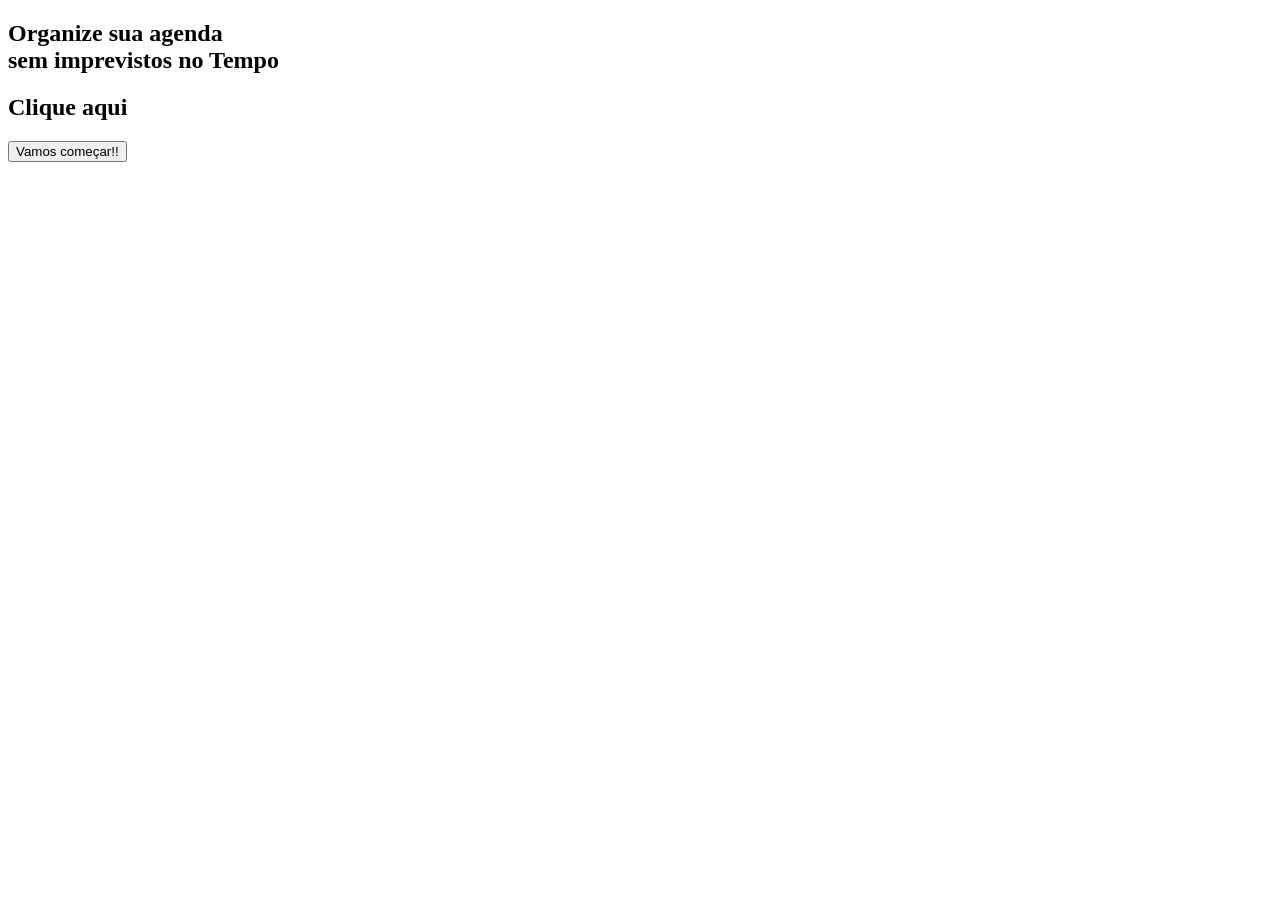
==== index.html @ d82221ee "Inicio da primeira pagina" ====
<!DOCTYPE html>
<html lang="en">
<head>
    <meta charset="UTF-8">
    <meta name="viewport" content="width=device-width, initial-scale=1.0">
    <title>Agenda Mais Previsão</title>
</head>
<body>
    <section class="container">
        <div class="hero">
            <h1 class="textoGrande">Organize sua agenda<br>sem imprevistos no Tempo</h1>
            <h2 class="textoPequeno">Clique aqui</h2>
            <button class="botaoInicio">
                Vamos começar!!
            </button>
        </div>
    </section>
    
</body>
</html>
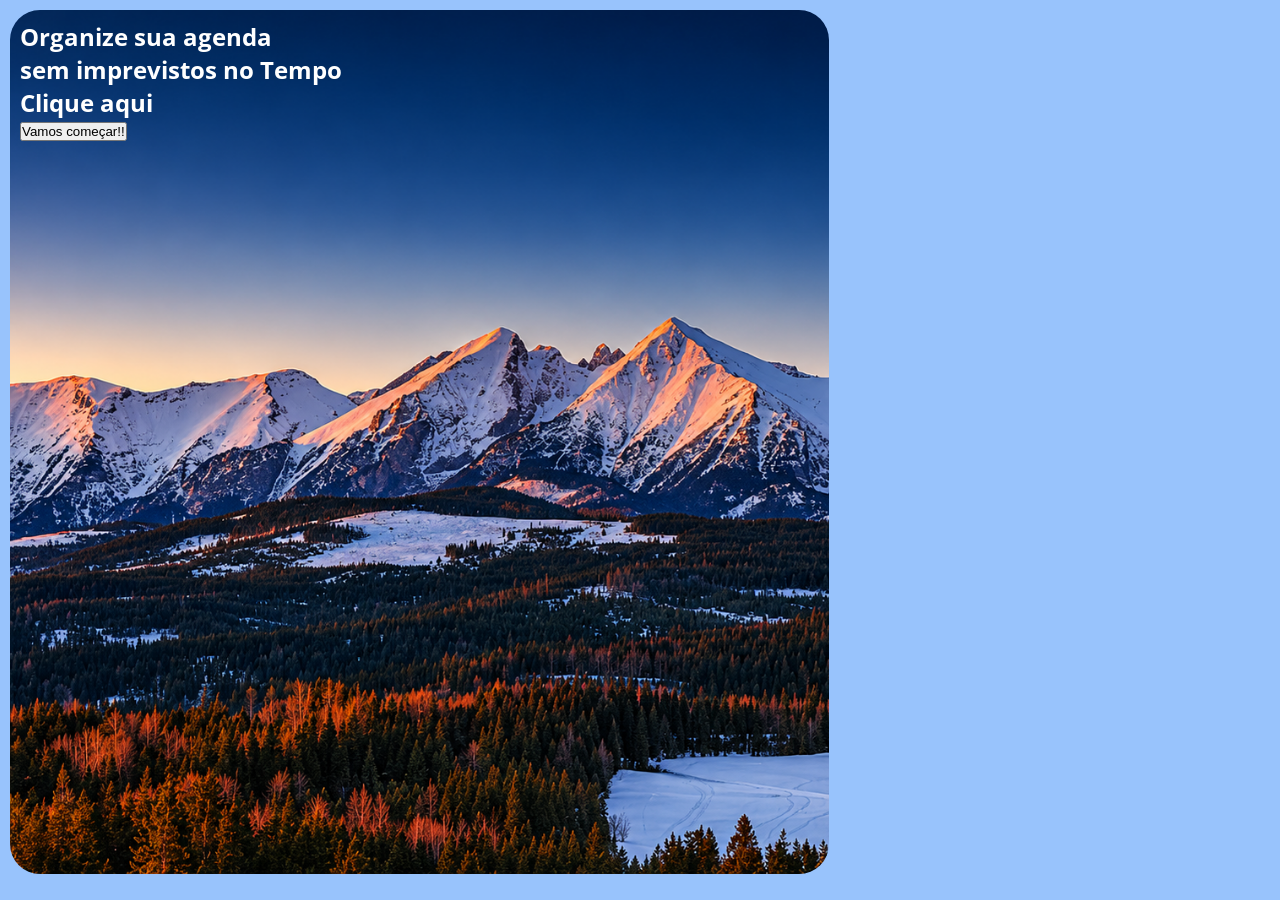
==== commit 33fff12c: "add hero" ====
--- a/index.html
+++ b/index.html
@@ -3,6 +3,10 @@
 <head>
     <meta charset="UTF-8">
     <meta name="viewport" content="width=device-width, initial-scale=1.0">
+    <link rel="preconnect" href="https://fonts.googleapis.com">
+<link rel="preconnect" href="https://fonts.gstatic.com" crossorigin>
+<link href="https://fonts.googleapis.com/css2?family=Open+Sans:ital,wght@0,300..800;1,300..800&display=swap" rel="stylesheet">
+    <link rel="stylesheet" href="style.css">
     <title>Agenda Mais Previsão</title>
 </head>
 <body>
--- a/style.css
+++ b/style.css
@@ -0,0 +1,37 @@
+* {
+    padding: 0;
+    margin: 0;
+    box-sizing: border-box;
+}
+body {
+    height: 100%;
+    font-family: "open sans" ;
+    color: white;
+}
+.container {
+    display: flex;
+    width: 100vw; height: 100vh;
+    background-color: rgb(152, 195, 252);
+    padding: 10px;
+}
+.hero {
+    height: 96vh; width: 65%;
+    background-image: url("img/fundoHero.png");
+    background-size: cover;
+    background-repeat: none;
+    display: block;
+    border-radius: 30px;
+    padding: 10px;
+}
+.textoGrande {
+    display: block;
+    margin: auto;
+}
+.buttonLogin {
+    width: 24vw; height: 7vh;
+    background-color: rgb(231, 146, 34);
+    border: none;
+    border-radius: 10px;
+    color: white;
+    font-size: 25px;
+}
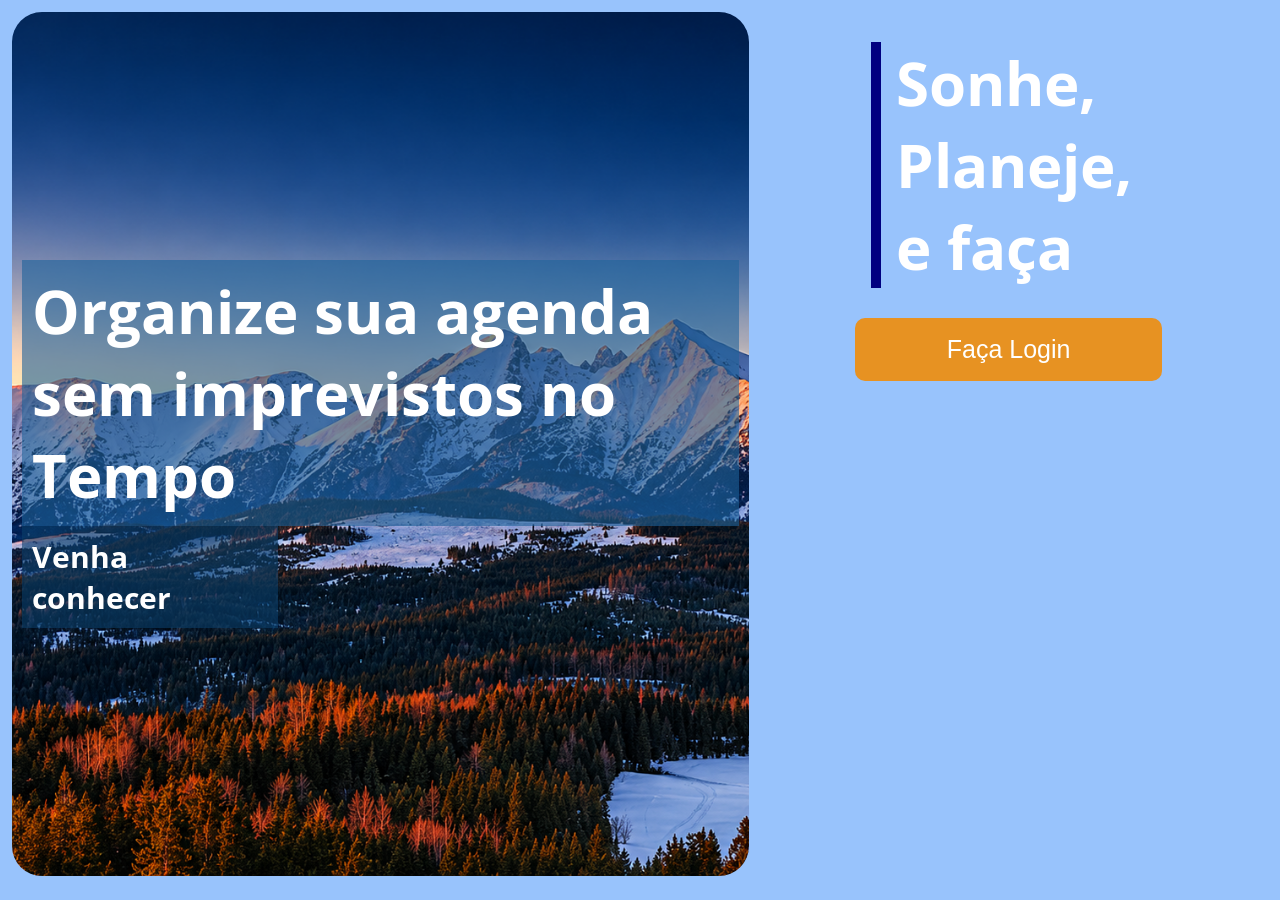
==== commit ae77c72e: "ajustes hero" ====
--- a/index.html
+++ b/index.html
@@ -12,11 +12,17 @@
 <body>
     <section class="container">
         <div class="hero">
-            <h1 class="textoGrande">Organize sua agenda<br>sem imprevistos no Tempo</h1>
-            <h2 class="textoPequeno">Clique aqui</h2>
-            <button class="botaoInicio">
-                Vamos começar!!
-            </button>
+            <div class="frase">
+                <h1 class="textoGrande">Organize sua agenda<br>sem imprevistos no Tempo</h1>
+                <h2 class="textoPequeno">Venha conhecer</h2>
+            </div>
+        </div>
+
+        <div class="right">
+            <div class="login">
+                <h2 class="textoLogin">Sonhe,<br> Planeje, <br> e faça</h2>
+                <button class="buttonLogin">Faça Login</button>
+            </div>
         </div>
     </section>
     
--- a/style.css
+++ b/style.css
@@ -7,31 +7,64 @@
     height: 100%;
     font-family: "open sans" ;
     color: white;
-}
+}   
 .container {
     display: flex;
     width: 100vw; height: 100vh;
     background-color: rgb(152, 195, 252);
-    padding: 10px;
+    padding: 12px;
 }
 .hero {
     height: 96vh; width: 65%;
     background-image: url("img/fundoHero.png");
     background-size: cover;
     background-repeat: none;
-    display: block;
+    display: flex;
+    justify-content: center;
+    align-items: center;
     border-radius: 30px;
     padding: 10px;
 }
 .textoGrande {
+    font-size: 60px;
+    background-color: rgba(30, 99, 155, 0.6);
+    padding: 10px;
+}
+.textoPequeno {
+    font-size: 30px;
+    background-color: rgba(11, 63, 105, 0.6);
+    padding: 10px;
+    width: 20vw;
+}
+
+.right {
+    width:45vw; height: 98vh;
     display: block;
-    margin: auto;
+}
+.login {
+    display: flex;
+    flex-direction: column;
+    justify-content: center;
+    align-items: center;
+
+}
+.textoLogin {
+    font-size: 60px;
+    border-left: 10px navy solid;
+    padding: 0 15px;
+    margin: 30px;
 }
 .buttonLogin {
     width: 24vw; height: 7vh;
     background-color: rgb(231, 146, 34);
     border: none;
+    text-align: center;
     border-radius: 10px;
     color: white;
     font-size: 25px;
+    transition: 0.8s;
+}
+.buttonLogin:hover {
+    background-color: white;
+    color:  rgb(231, 146, 34);
 }
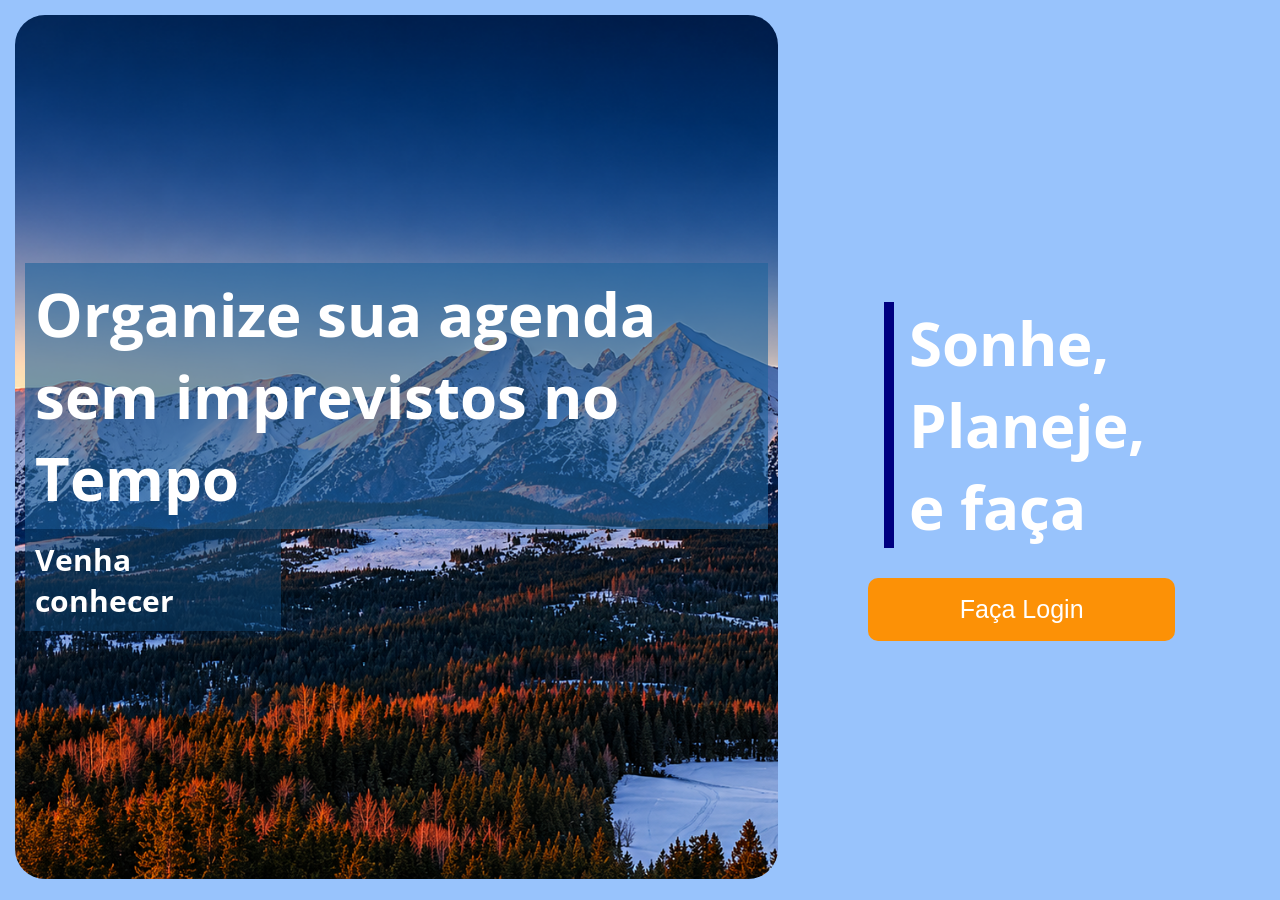
==== commit 738e9c0c: "add Main" ====
--- a/index.html
+++ b/index.html
@@ -21,7 +21,7 @@
         <div class="right">
             <div class="login">
                 <h2 class="textoLogin">Sonhe,<br> Planeje, <br> e faça</h2>
-                <button class="buttonLogin">Faça Login</button>
+                <a href="main/main.html"><button class="buttonLogin">Faça Login</button></a>
             </div>
         </div>
     </section>
--- a/style.css
+++ b/style.css
@@ -12,10 +12,10 @@
     display: flex;
     width: 100vw; height: 100vh;
     background-color: rgb(152, 195, 252);
-    padding: 12px;
+    padding: 15px;
 }
 .hero {
-    height: 96vh; width: 65%;
+    height: 96vh; width: 72%;
     background-image: url("img/fundoHero.png");
     background-size: cover;
     background-repeat: none;
@@ -39,7 +39,9 @@
 
 .right {
     width:45vw; height: 98vh;
-    display: block;
+    display: flex;
+    justify-content: center;
+    align-items: center;
 }
 .login {
     display: flex;
@@ -56,7 +58,7 @@
 }
 .buttonLogin {
     width: 24vw; height: 7vh;
-    background-color: rgb(231, 146, 34);
+    background-color: rgb(252, 145, 6);
     border: none;
     text-align: center;
     border-radius: 10px;
@@ -66,5 +68,5 @@
 }
 .buttonLogin:hover {
     background-color: white;
-    color:  rgb(231, 146, 34);
+    color:  rgb(192, 113, 10);
 }
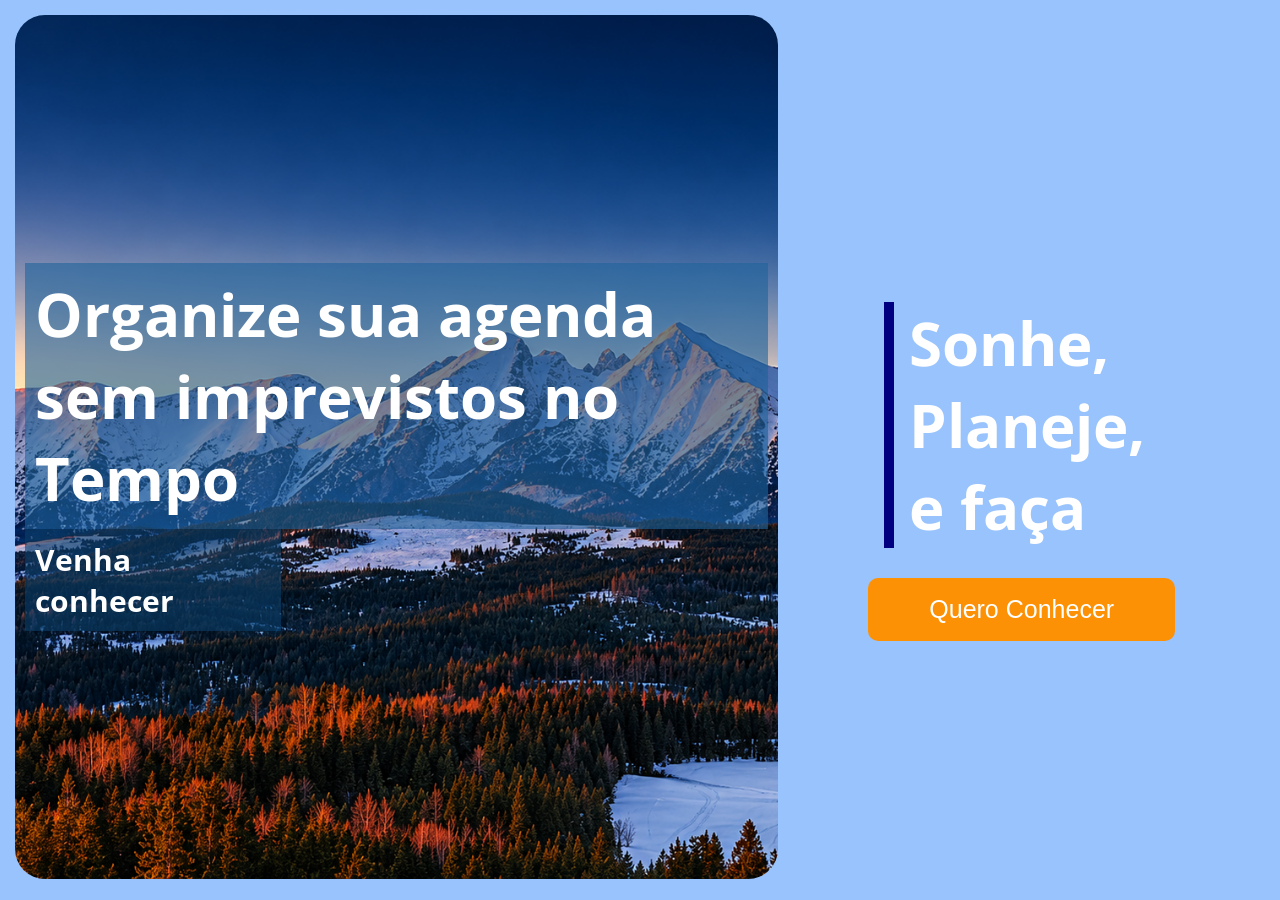
==== commit a24818ed: "finalizado" ====
--- a/index.html
+++ b/index.html
@@ -21,7 +21,7 @@
         <div class="right">
             <div class="login">
                 <h2 class="textoLogin">Sonhe,<br> Planeje, <br> e faça</h2>
-                <a href="main/main.html"><button class="buttonLogin">Faça Login</button></a>
+                <a href="main/main.html"><button class="buttonLogin">Quero Conhecer</button></a>
             </div>
         </div>
     </section>
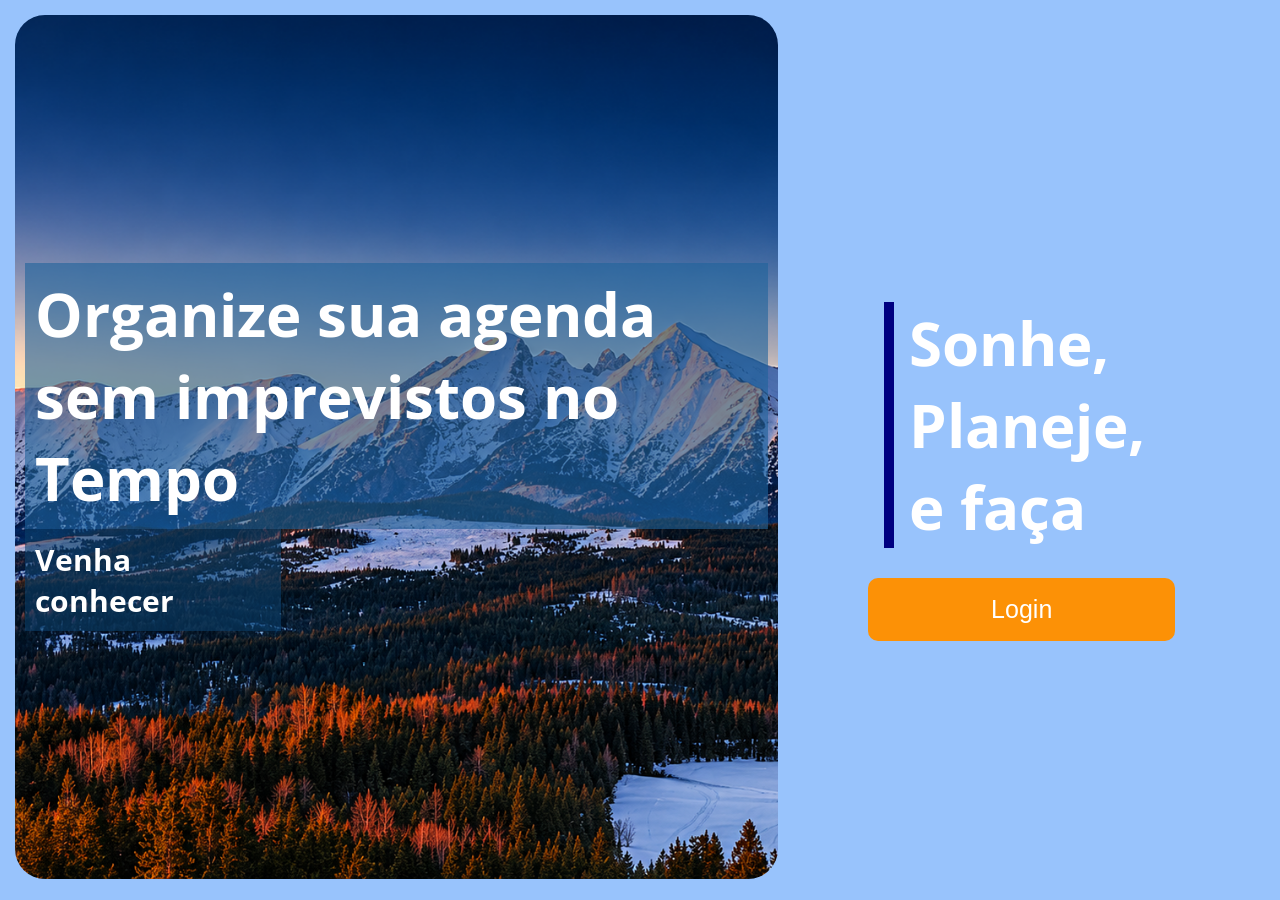
==== commit 2a933a02: "versao Login" ====
--- a/index.html
+++ b/index.html
@@ -21,7 +21,7 @@
         <div class="right">
             <div class="login">
                 <h2 class="textoLogin">Sonhe,<br> Planeje, <br> e faça</h2>
-                <a href="main/main.html"><button class="buttonLogin">Quero Conhecer</button></a>
+                <a href="main/main.html"><button class="buttonLogin">Login</button></a>
             </div>
         </div>
     </section>
